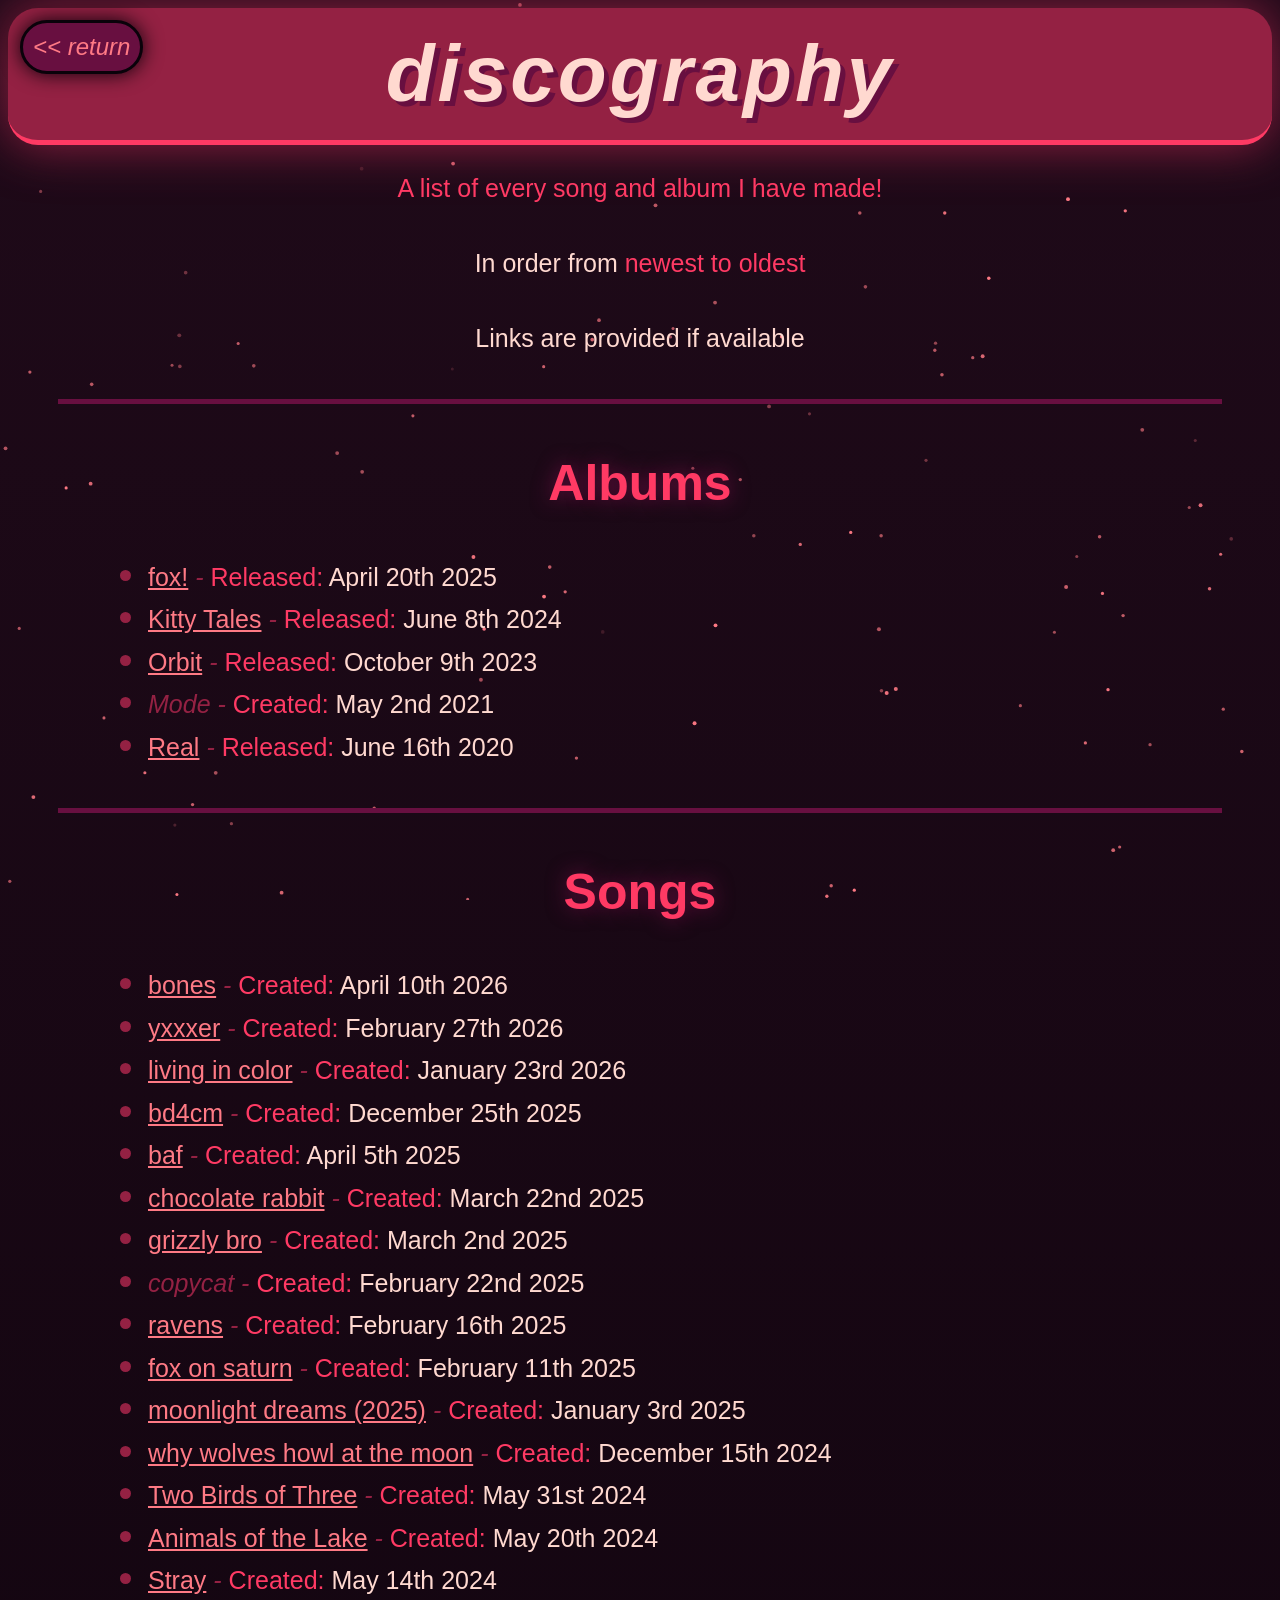
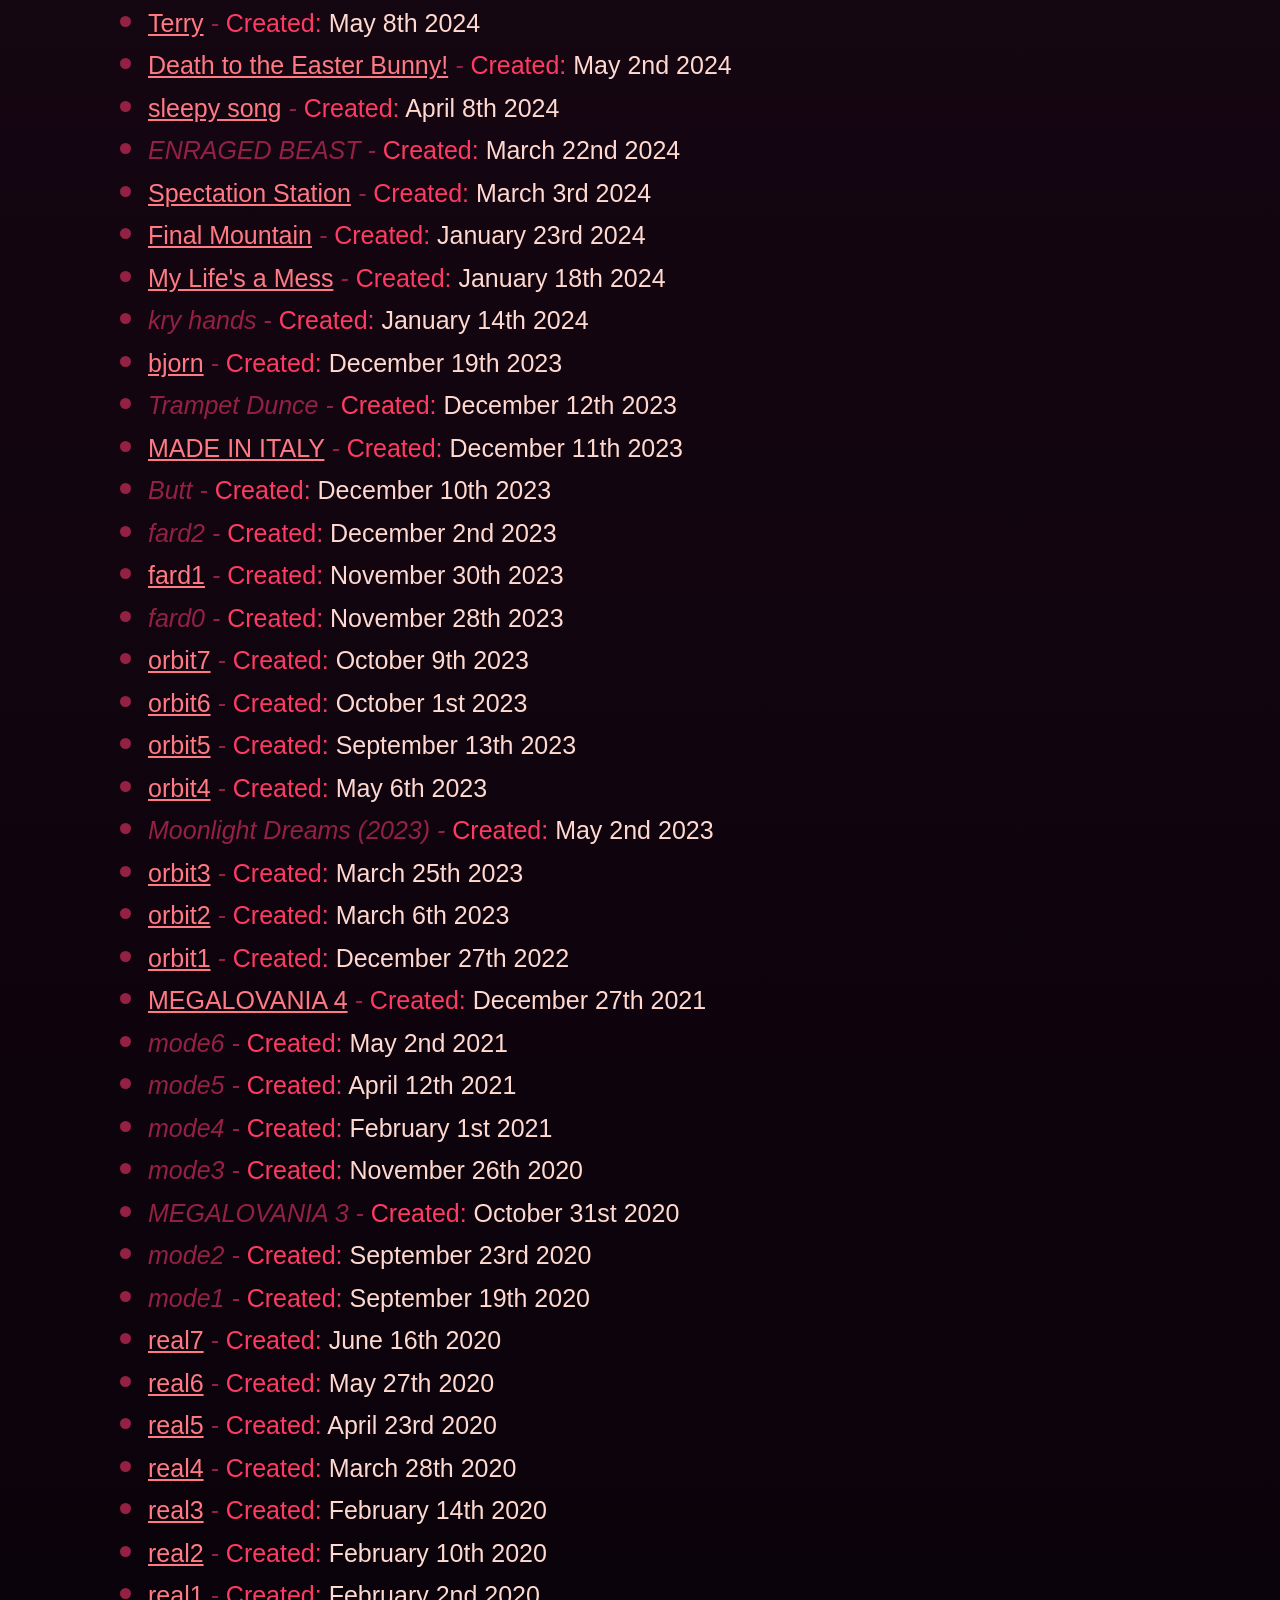
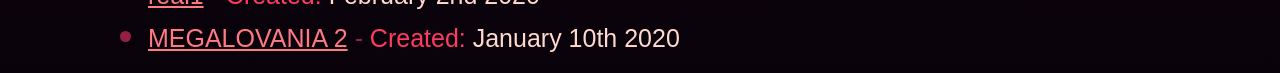
==== discography.html @ 82f0d02a "added discography page" ====
<!DOCTYPE html>

<html lang="en">

    <head>
        <meta charset="UTF-8">
        <meta name="viewport" content="width=device-width, initial-scale=1.0">
        <title>kitoran music - discography</title>
        <link href="style.css" rel="stylesheet">
        <link rel="icon" type="image/webp" href="assets/images/kitoran.webp">
    </head>

    <body>

        <a class="back-btn" href="#">&lt;&lt; return</a>

        <h1>discography</h1>

        <p>
            <span class="highlight">A list of every song and album I have made!</span><br><br>
            In order from <span class="highlight">newest to oldest</span><br><br>
            Links are provided if available
        </p>

        <h2>Albums</h2>
        
        <ul class="compact">
            <li>
                <p>
                    <a href="fox.html">fox!</a> <span class="lowlight">-</span>
                    <span class="highlight">Released: </span>
                    April 20th 2025
                </p>
            </li>
            <li>
                <p>
                    <a href="kitty_tales.html">Kitty Tales</a> <span class="lowlight">-</span>
                    <span class="highlight">Released: </span>
                    June 8th 2024
                </p>
            </li>
            <li>
                <p>
                    <a href="orbit.html">Orbit</a> <span class="lowlight">-</span>
                    <span class="highlight">Released: </span>
                    October 9th 2023
                </p>
            </li>
            <li>
                <p>
                    <span class="lowlight">Mode -</span>
                    <span class="highlight">Created: </span>
                    May 2nd 2021
                </p>
            </li>
            <li>
                <p>
                    <a href="real.html">Real</a> <span class="lowlight">-</span>
                    <span class="highlight">Released: </span>
                    June 16th 2020
                </p>
            </li>
        </ul>

        <h2>Songs</h2>
        
        <ul class="compact">
            <li>
                <p>
                    <a href="singles.html#bones">bones</a> <span class="lowlight">-</span>
                    <span class="highlight">Created: </span>
                    April 10th 2026
                </p>
            </li>
            <li>
                <p>
                    <a href="singles.html#yxxxer">yxxxer</a> <span class="lowlight">-</span>
                    <span class="highlight">Created: </span>
                    February 27th 2026
                </p>
            </li>
            <li>
                <p>
                    <a href="singles.html#living_in_color">living in color</a> <span class="lowlight">-</span>
                    <span class="highlight">Created: </span>
                    January 23rd 2026
                </p>
            </li>
            <li>
                <p>
                    <a href="singles.html#bd4cm">bd4cm</a> <span class="lowlight">-</span>
                    <span class="highlight">Created: </span>
                    December 25th 2025
                </p>
            </li>
            <li>
                <p>
                    <a href="fox.html#baf">baf</a> <span class="lowlight">-</span>
                    <span class="highlight">Created: </span>
                    April 5th 2025
                </p>
            </li>
            <li>
                <p>
                    <a href="fox.html#chocolate_rabbit">chocolate rabbit</a> <span class="lowlight">-</span>
                    <span class="highlight">Created: </span>
                    March 22nd 2025
                </p>
            </li>
            <li>
                <p>
                    <a href="fox.html#grizzly_bro">grizzly bro</a> <span class="lowlight">-</span>
                    <span class="highlight">Created: </span>
                    March 2nd 2025
                </p>
            </li>
            <li>
                <p>
                    <span class="lowlight">copycat -</span>
                    <span class="highlight">Created: </span>
                    February 22nd 2025
                </p>
            </li>
            <li>
                <p>
                    <a href="fox.html#ravens">ravens</a> <span class="lowlight">-</span>
                    <span class="highlight">Created: </span>
                    February 16th 2025
                </p>
            </li>
            <li>
                <p>
                    <a href="fox.html#fox_on_saturn">fox on saturn</a> <span class="lowlight">-</span>
                    <span class="highlight">Created: </span>
                    February 11th 2025
                </p>
            </li>
            <li>
                <p>
                    <a href="fox.html#moonlight_dreams">moonlight dreams (2025)</a> <span class="lowlight">-</span>
                    <span class="highlight">Created: </span>
                    January 3rd 2025
                </p>
            </li>
            <li>
                <p>
                    <a href="fox.html#why_wolves_howl_at_the_moon">why wolves howl at the moon</a> <span class="lowlight">-</span>
                    <span class="highlight">Created: </span>
                    December 15th 2024
                </p>
            </li>
            <li>
                <p>
                    <a href="kitty_tales.html#two_birds_of_three">Two Birds of Three</a> <span class="lowlight">-</span>
                    <span class="highlight">Created: </span>
                    May 31st 2024
                </p>
            </li>
            <li>
                <p>
                    <a href="kitty_tales.html#animals_of_the_lake">Animals of the Lake</a> <span class="lowlight">-</span>
                    <span class="highlight">Created: </span>
                    May 20th 2024
                </p>
            </li>
            <li>
                <p>
                    <a href="kitty_tales.html#stray">Stray</a> <span class="lowlight">-</span>
                    <span class="highlight">Created: </span>
                    May 14th 2024
                </p>
            </li>
            <li>
                <p>
                    <a href="kitty_tales.html#terry">Terry</a> <span class="lowlight">-</span>
                    <span class="highlight">Created: </span>
                    May 8th 2024
                </p>
            </li>
            <li>
                <p>
                    <a href="kitty_tales.html#death_to_the_easter_bunny">Death to the Easter Bunny!</a> <span class="lowlight">-</span>
                    <span class="highlight">Created: </span>
                    May 2nd 2024
                </p>
            </li>
            <li>
                <p>
                    <a href="singles.html#sleepy_song">sleepy song</a> <span class="lowlight">-</span>
                    <span class="highlight">Created: </span>
                    April 8th 2024
                </p>
            </li>
            <li>
                <p>
                    <span class="lowlight">ENRAGED BEAST -</span>
                    <span class="highlight">Created: </span>
                    March 22nd 2024
                </p>
            </li>
            <li>
                <p>
                    <a href="singles.html#spectation_station">Spectation Station</a> <span class="lowlight">-</span>
                    <span class="highlight">Created: </span>
                    March 3rd 2024
                </p>
            </li>
            <li>
                <p>
                    <a href="kitty_tales.html#final_mountain">Final Mountain</a> <span class="lowlight">-</span>
                    <span class="highlight">Created: </span>
                    January 23rd 2024
                </p>
            </li>
            <li>
                <p>
                    <a href="kitty_tales.html#my_lifes_a_mess">My Life's a Mess</a> <span class="lowlight">-</span>
                    <span class="highlight">Created: </span>
                    January 18th 2024
                </p>
            </li>
            <li>
                <p>
                    <span class="lowlight">kry hands -</span>
                    <span class="highlight">Created: </span>
                    January 14th 2024
                </p>
            </li>
            <li>
                <p>
                    <a href="singles.html#bjorn">bjorn</a> <span class="lowlight">-</span>
                    <span class="highlight">Created: </span>
                    December 19th 2023
                </p>
            </li>
            <li>
                <p>
                    <span class="lowlight">Trampet Dunce -</span>
                    <span class="highlight">Created: </span>
                    December 12th 2023
                </p>
            </li>
            <li>
                <p>
                    <a href="singles.html#made_in_italy">MADE IN ITALY</a> <span class="lowlight">-</span>
                    <span class="highlight">Created: </span>
                    December 11th 2023
                </p>
            </li>
            <li>
                <p>
                    <span class="lowlight">Butt -</span>
                    <span class="highlight">Created: </span>
                    December 10th 2023
                </p>
            </li>
            <li>
                <p>
                    <span class="lowlight">fard2 -</span>
                    <span class="highlight">Created: </span>
                    December 2nd 2023
                </p>
            </li>
            <li>
                <p>
                    <a href="singles.html#fard1">fard1</a> <span class="lowlight">-</span>
                    <span class="highlight">Created: </span>
                    November 30th 2023
                </p>
            </li>
            <li>
                <p>
                    <span class="lowlight">fard0 -</span>
                    <span class="highlight">Created: </span>
                    November 28th 2023
                </p>
            </li>
            <li>
                <p>
                    <a href="orbit.html#orbit7">orbit7</a> <span class="lowlight">-</span>
                    <span class="highlight">Created: </span>
                    October 9th 2023
                </p>
            </li>
            <li>
                <p>
                    <a href="orbit.html#orbit6">orbit6</a> <span class="lowlight">-</span>
                    <span class="highlight">Created: </span>
                    October 1st 2023
                </p>
            </li>
            <li>
                <p>
                    <a href="orbit.html#orbit5">orbit5</a> <span class="lowlight">-</span>
                    <span class="highlight">Created: </span>
                    September 13th 2023
                </p>
            </li>
            <li>
                <p>
                    <a href="orbit.html#orbit4">orbit4</a> <span class="lowlight">-</span>
                    <span class="highlight">Created: </span>
                    May 6th 2023
                </p>
            </li>
            <li>
                <p>
                    </a> <span class="lowlight">Moonlight Dreams (2023) -</span>
                    <span class="highlight">Created: </span>
                    May 2nd 2023
                </p>
            </li>
            <li>
                <p>
                    <a href="orbit.html#orbit3">orbit3</a> <span class="lowlight">-</span>
                    <span class="highlight">Created: </span>
                    March 25th 2023
                </p>
            </li>
            <li>
                <p>
                    <a href="orbit.html#orbit2">orbit2</a> <span class="lowlight">-</span>
                    <span class="highlight">Created: </span>
                    March 6th 2023
                </p>
            </li>
            <li>
                <p>
                    <a href="orbit.html#orbit1">orbit1</a> <span class="lowlight">-</span>
                    <span class="highlight">Created: </span>
                    December 27th 2022
                </p>
            </li>
            <li>
                <p>
                    <a href="orbit.html#mega4">MEGALOVANIA 4</a> <span class="lowlight">-</span>
                    <span class="highlight">Created: </span>
                    December 27th 2021
                </p>
            </li>
            <li>
                <p>
                    <span class="lowlight">mode6 -</span>
                    <span class="highlight">Created: </span>
                    May 2nd 2021
                </p>
            </li>
            <li>
                <p>
                    <span class="lowlight">mode5 -</span>
                    <span class="highlight">Created: </span>
                    April 12th 2021
                </p>
            </li>
            <li>
                <p>
                    <span class="lowlight">mode4 -</span>
                    <span class="highlight">Created: </span>
                    February 1st 2021
                </p>
            </li>
            <li>
                <p>
                    <span class="lowlight">mode3 -</span>
                    <span class="highlight">Created: </span>
                    November 26th 2020
                </p>
            </li>
            <li>
                <p>
                    <span class="lowlight">MEGALOVANIA 3 -</span>
                    <span class="highlight">Created: </span>
                    October 31st 2020
                </p>
            </li>
            <li>
                <p>
                    <span class="lowlight">mode2 -</span>
                    <span class="highlight">Created: </span>
                    September 23rd 2020
                </p>
            </li>
            <li>
                <p>
                    <span class="lowlight">mode1 -</span>
                    <span class="highlight">Created: </span>
                    September 19th 2020
                </p>
            </li>
            <li>
                <p>
                    <a href="real.html#real7">real7</a> <span class="lowlight">-</span>
                    <span class="highlight">Created: </span>
                    June 16th 2020
                </p>
            </li>
            <li>
                <p>
                    <a href="real.html#real6">real6</a> <span class="lowlight">-</span>
                    <span class="highlight">Created: </span>
                    May 27th 2020
                </p>
            </li>
            <li>
                <p>
                    <a href="real.html#real5">real5</a> <span class="lowlight">-</span>
                    <span class="highlight">Created: </span>
                    April 23rd 2020
                </p>
            </li>
            <li>
                <p>
                    <a href="real.html#real4">real4</a> <span class="lowlight">-</span>
                    <span class="highlight">Created: </span>
                    March 28th 2020
                </p>
            </li>
            <li>
                <p>
                    <a href="real.html#real3">real3</a> <span class="lowlight">-</span>
                    <span class="highlight">Created: </span>
                    February 14th 2020
                </p>
            </li>
            <li>
                <p>
                    <a href="real.html#real2">real2</a> <span class="lowlight">-</span>
                    <span class="highlight">Created: </span>
                    February 10th 2020
                </p>
            </li>
            <li>
                <p>
                    <a href="real.html#real1">real1</a> <span class="lowlight">-</span>
                    <span class="highlight">Created: </span>
                    February 2nd 2020
                </p>
            </li>
            <li>
                <p>
                    <a href="real.html#mega">MEGALOVANIA 2</a> <span class="lowlight">-</span>
                    <span class="highlight">Created: </span>
                    January 10th 2020
                </p>
            </li>
        </ul>

        <canvas id="stars"></canvas>

        <script src="components/core.js"></script>
        <script src="components/stars/stars.js"></script>
        <script src="components/back-btn.js"></script>

    </body>

</html>
---- style.css ----
:root {
    --font: 'Trebuchet MS', 'Lucida Sans Unicode', 'Lucida Grande', 'Lucida Sans', Arial, sans-serif;
    --bg-color: rgb(31, 10, 25);
    --bg-color-dark: rgb(10, 2, 10);
    --font-color: rgb(255, 217, 208);
    --accent: rgb(148, 33, 67);
    --accent-dark: rgb(104, 15, 64);
    --accent-bright: rgb(255, 58, 100);
    --accent-brighter: rgb(255, 122, 133);
}

html {
    background: linear-gradient(to bottom, var(--bg-color), var(--bg-color-dark));
    min-height: 100vh;
    background-color: var(--bg-color-dark);
}

#stars {
    position: fixed;
    top: 0;
    left: 0;
    width: 100vw;
    height: 100vh;
    z-index: -1;
}

* {
    text-align: center;
    color: var(--font-color);
    font-family: var(--font);
}

::selection {
    background-color: var(--accent-dark);
}

img {
    border: 5px solid var(--accent-dark);
    box-shadow: 0px 0px 50px var(--bg-color-dark);
    transition: border 0.3s ease, box-shadow 0.3s ease;
}

img.cover {
    width: 400px;
    max-width: 85vw;
}

img:hover {
    border: 5px solid var(--accent-bright);
    box-shadow: 0px 0px 50px var(--accent-dark);
}

.hoverable img:hover {
    box-shadow: 0px 0px 50px var(--accent);
}

.back-btn {
    z-index: 1000;
    position: fixed;
    top: 10px;
    left: 10px;
    padding: 10px;
    margin: 10px;
    border-radius: 30px;
    border: 3px solid var(--bg-color-dark);
    font-size: 150%;
    font-style: italic;
    background-color: var(--accent-dark);
    box-shadow: 0px 0px 20px var(--bg-color-dark);
    transition: background-color 0.3s ease, border 0.3s ease, box-shadow 0.3s ease;
    text-decoration: none;
}

.back-btn:hover {
    background-color: var(--accent-bright);
    border: 3px solid var(--font-color);
    box-shadow: 0px 0px 20px var(--accent-bright);
}

.evil-btn {
    z-index: 1000;
    position: fixed;
    top: 0px;
    right: 0px;
    padding: 0px;
    margin: 0px;
    border: 10px solid black;
    opacity: 0;
}

h1 {
    animation: h1-xoop 0.75s infinite alternate ease-in-out;
    font-size: 80px;
    font-style: italic;
    background-color: var(--accent);
    padding: 20px;
    margin: 0px;
    border-bottom: 5px solid var(--accent-bright);
    text-shadow: 5px 5px var(--accent-dark);
    border-radius: 30px;
    letter-spacing: 3px;
    box-shadow: 0px 0px 50px var(--accent);
}

@keyframes h1-xoop {
    from {
        box-shadow: 0px 0px 50px var(--accent);
    }
    to {
        box-shadow: 0px 0px 50px var(--accent-dark);
    }
}

h2, h3, p {
    margin-left: 50px;
    margin-right: 50px;
}

h2 {
    color: var(--accent-bright);
    font-size: 50px;
    border-top: 5px solid var(--accent-dark);
    padding-top: 50px;
    text-shadow: 0px 0px 20px var(--accent-dark);
}

h3 {
    color: var(--accent-bright);
    font-size: 35px;
}

p {
    font-size: 25px;
    line-height: 1.5;
}

.narrow {
    margin-left: 20vw;
    margin-right: 20vw;
}

.highlight {
    color: var(--accent-bright);
}

.lowlight {
    color: var(--accent);
    font-style: italic;
}

a {
    color: var(--accent-brighter);
    transition: color 1s ease, background-color 0.3s ease;
}

a:hover {
    color: white;
    background-color: var(--accent-dark);
}

li::marker {
    color: var(--accent);
    font-size: 35px;
}

ol, ul {
    margin-left: 100px;
    margin-right: 100px;
}

ul.compact li p {
    margin: 0px;
    padding: 0px;
}

li h3, li p {
    text-align: left;
    margin-left: 10px;
}

li h3 {
    padding-bottom: 0px;
    margin-bottom: 0px;
}

li p {
    padding-top: 0px;
    margin-top: 10px;
    margin-bottom: 60px;
}

audio, iframe, li img {
    display: block;
    text-align: left;
    margin-top: 10px;
}

li img {
    border: none;
    width: 35vw;
    max-width: 350px;
}

li img:hover {
    border: none;
}

audio, iframe {
    border: 2px solid var(--accent-dark);
    box-shadow: 0px 0px 50px rgb(0, 0, 0, 0);
    transition: border 0.3s ease, box-shadow 0.3s ease;
}

audio {
    width: 75%;
    height: fit-content;
}

iframe {
    width: 75%;
    max-width: 560px;
    aspect-ratio: 560 / 315;
}

audio:hover, iframe:hover {
    border: 2px solid var(--accent-bright);
    box-shadow: 0px 0px 50px var(--accent);
}

li.hoverable {
    position: relative;
}

li.hoverable::before {
    content: "";
    position: absolute;
    top: 0;
    bottom: 0;
    left: 50%;
    width: 100vw;
    transform: translateX(-100%) scaleY(0.8);
    background: linear-gradient(to right, var(--accent-dark), rgba(0, 0, 0, 0));
    opacity: 0;
    transition: opacity 0.1s ease, transform 0.5s cubic-bezier(0, 0.5, 0.2, 1);
    pointer-events: none;
    z-index: -1;
}

li.hoverable:hover::before {
    opacity: 1;
    transform: translateX(-60%) scaleY(1.1);
}

/* MOBILE CHANGES */
@media (max-width: 780px) {

    h1 {
        font-size: 40px;
        padding: 10px;
    }

    h2 {
        font-size: 30px;
        padding-top: 20px;
    }

    h3 {
        font-size: 22px;
    }

    p {
        font-size: 18px;
    }

    ol li::marker {
        font-size: 22px;
    }

    .narrow, h2, h3, p, ol, ul {
        margin-left: 10px;
        margin-right: 10px;
    }

    audio, iframe {
        width: 75%;
    }

    iframe {
        height: auto;
    }

    .back-btn {
        font-size: 100%;
        padding: 6px;
    }

}

@media (max-width: 450px) {

    .back-btn {
        font-size: 85%;
        padding: 4px;
    }

    h1 {
        letter-spacing: normal;
    }

}
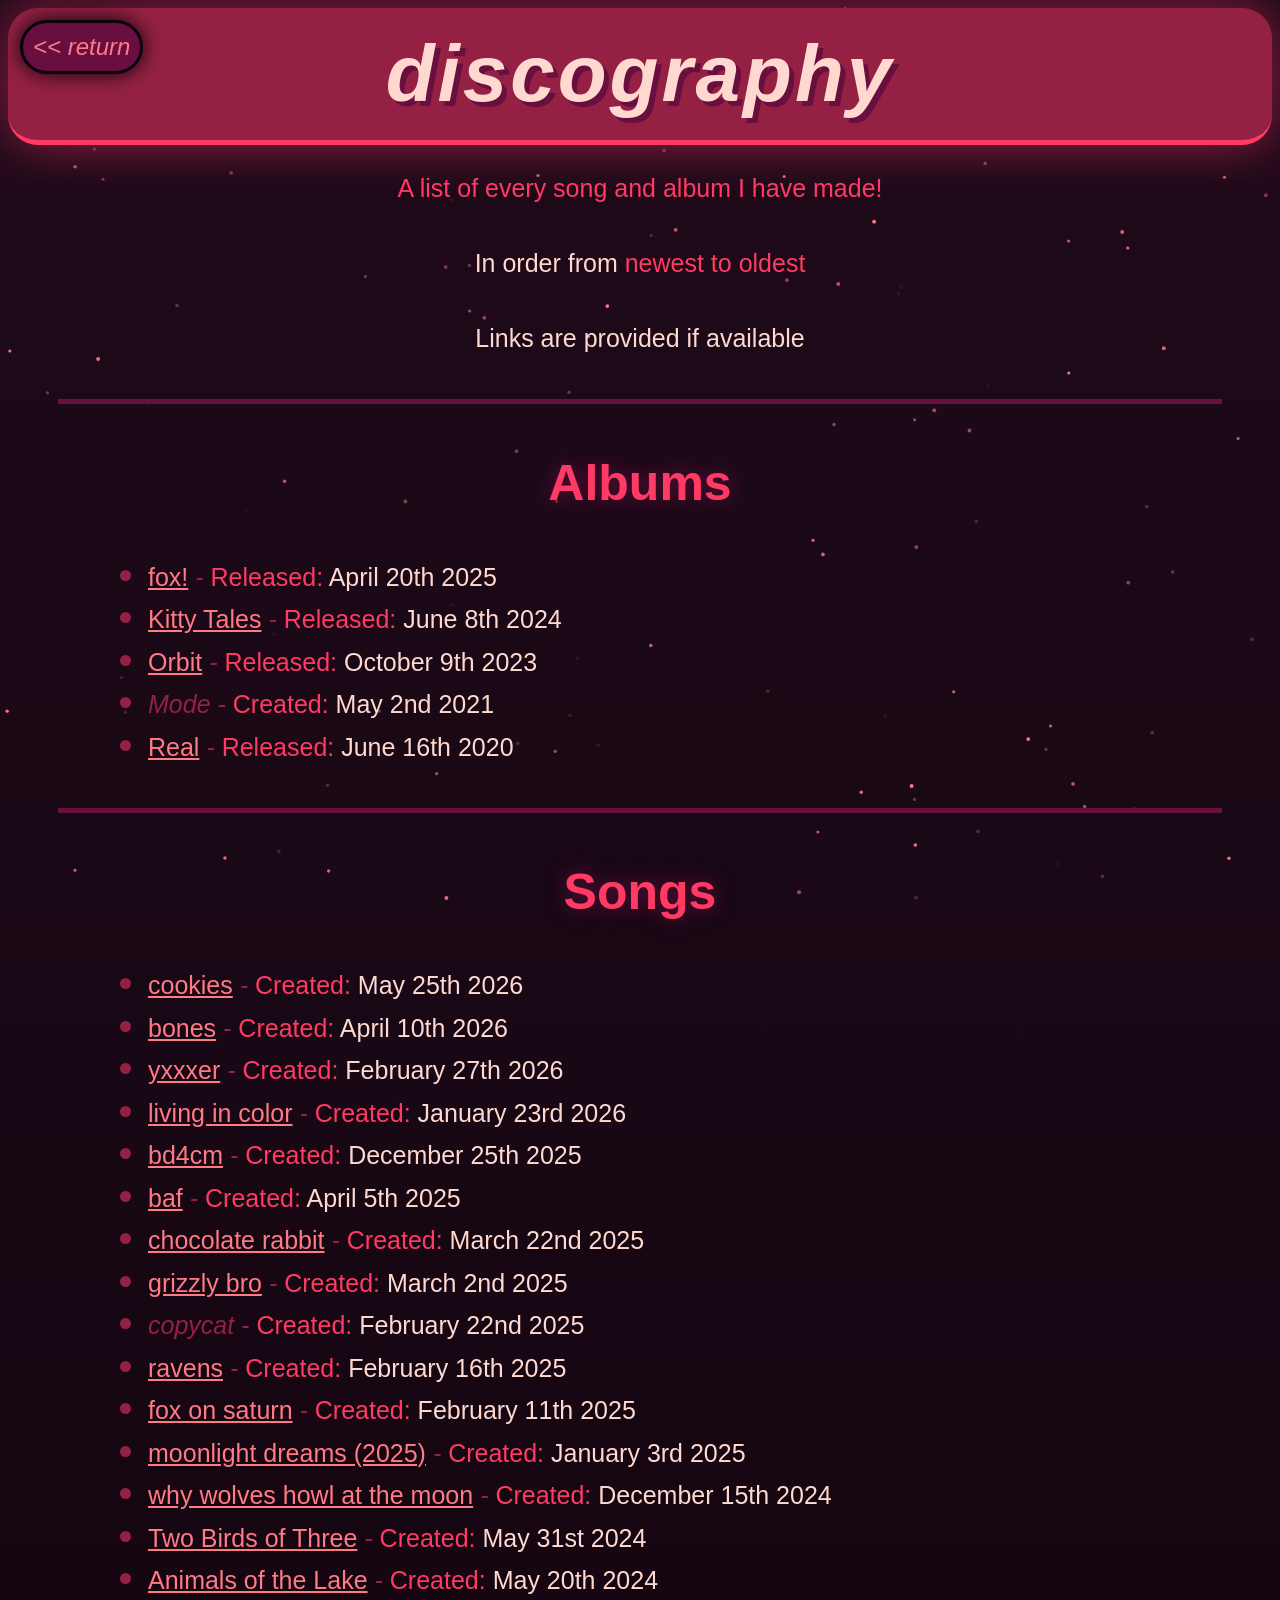
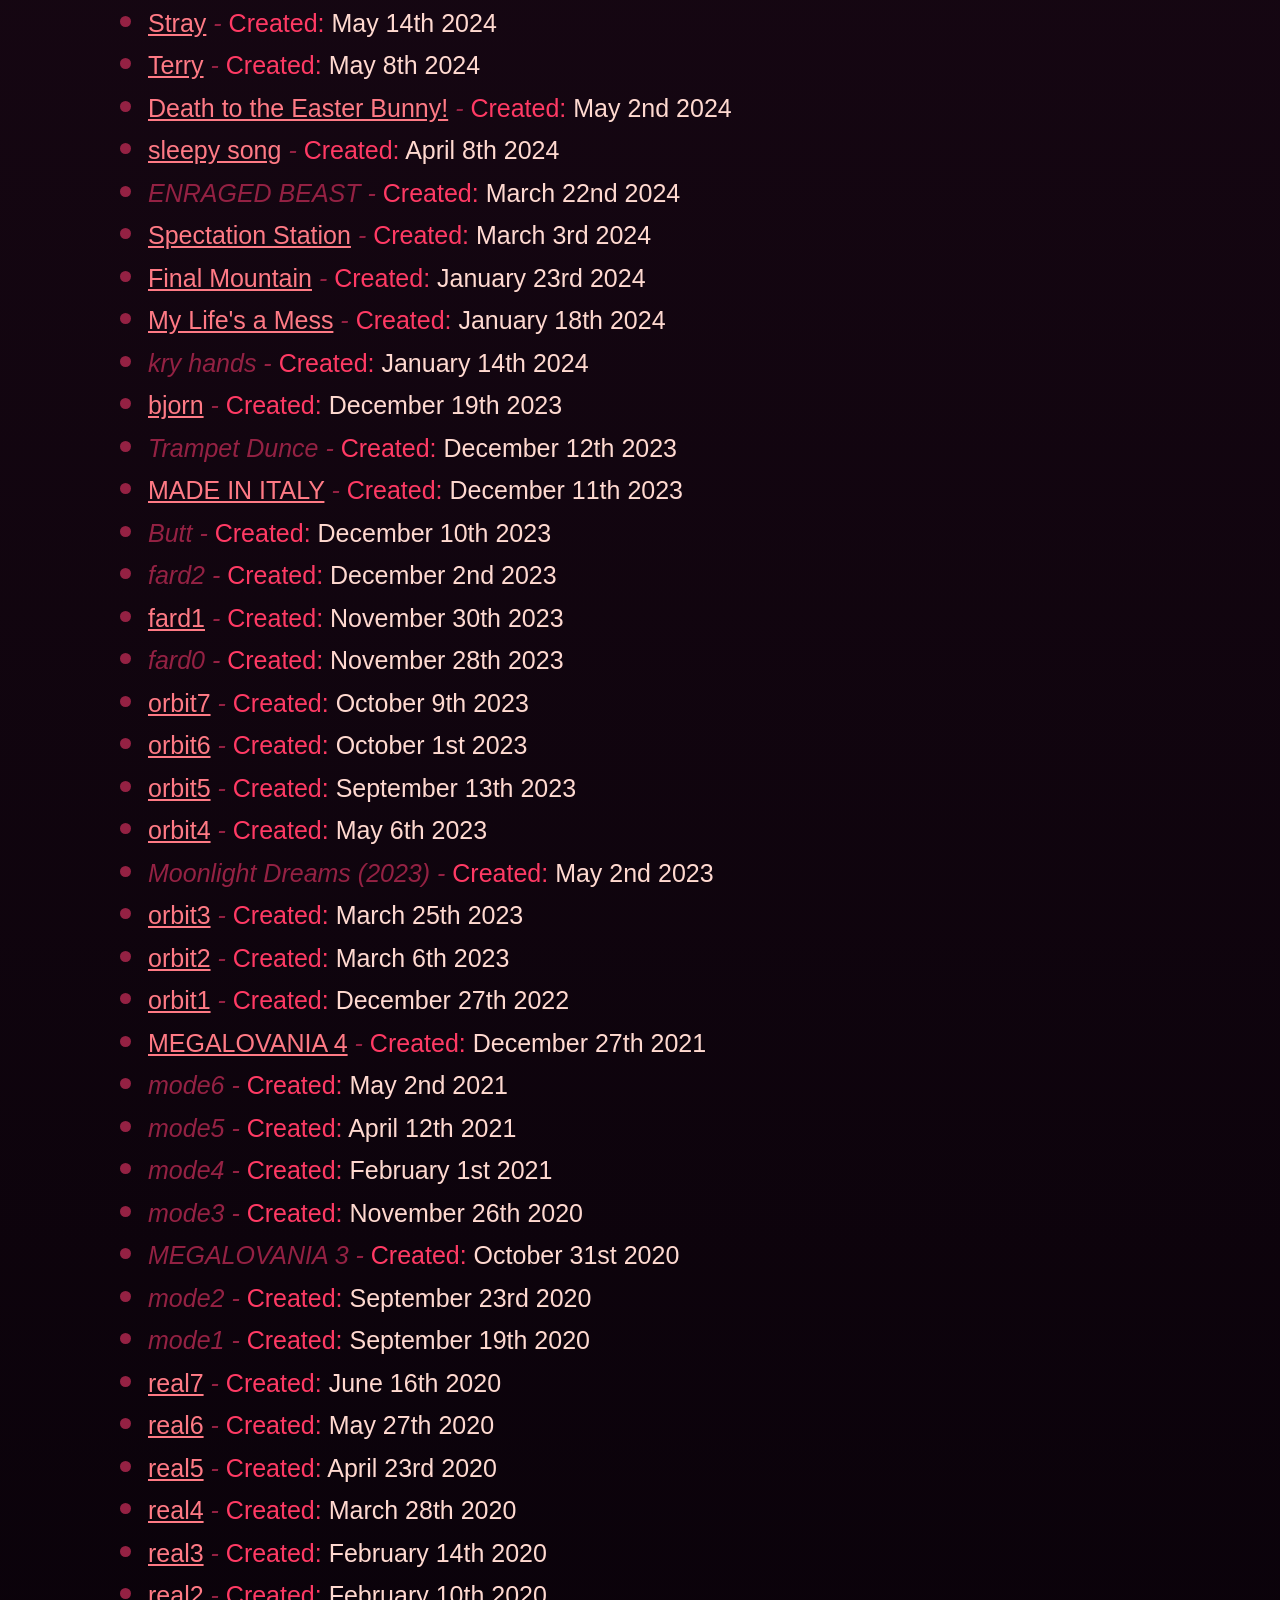
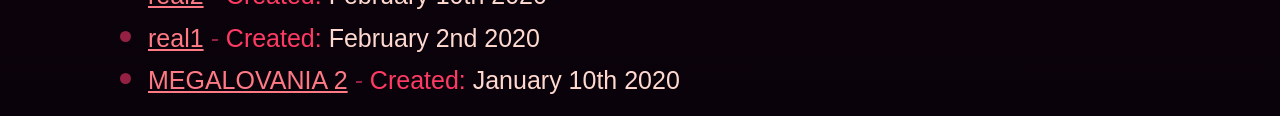
==== commit 9b42b9fb: "cookies and no more evil" ====
--- a/discography.html
+++ b/discography.html
@@ -67,6 +67,13 @@
         <ul class="compact">
             <li>
                 <p>
+                    <a href="singles.html#cookies">cookies</a> <span class="lowlight">-</span>
+                    <span class="highlight">Created: </span>
+                    May 25th 2026
+                </p>
+            </li>
+            <li>
+                <p>
                     <a href="singles.html#bones">bones</a> <span class="lowlight">-</span>
                     <span class="highlight">Created: </span>
                     April 10th 2026
--- a/style.css
+++ b/style.css
@@ -77,17 +77,6 @@
     box-shadow: 0px 0px 20px var(--accent-bright);
 }
 
-.evil-btn {
-    z-index: 1000;
-    position: fixed;
-    top: 0px;
-    right: 0px;
-    padding: 0px;
-    margin: 0px;
-    border: 10px solid black;
-    opacity: 0;
-}
-
 h1 {
     animation: h1-xoop 0.75s infinite alternate ease-in-out;
     font-size: 80px;
